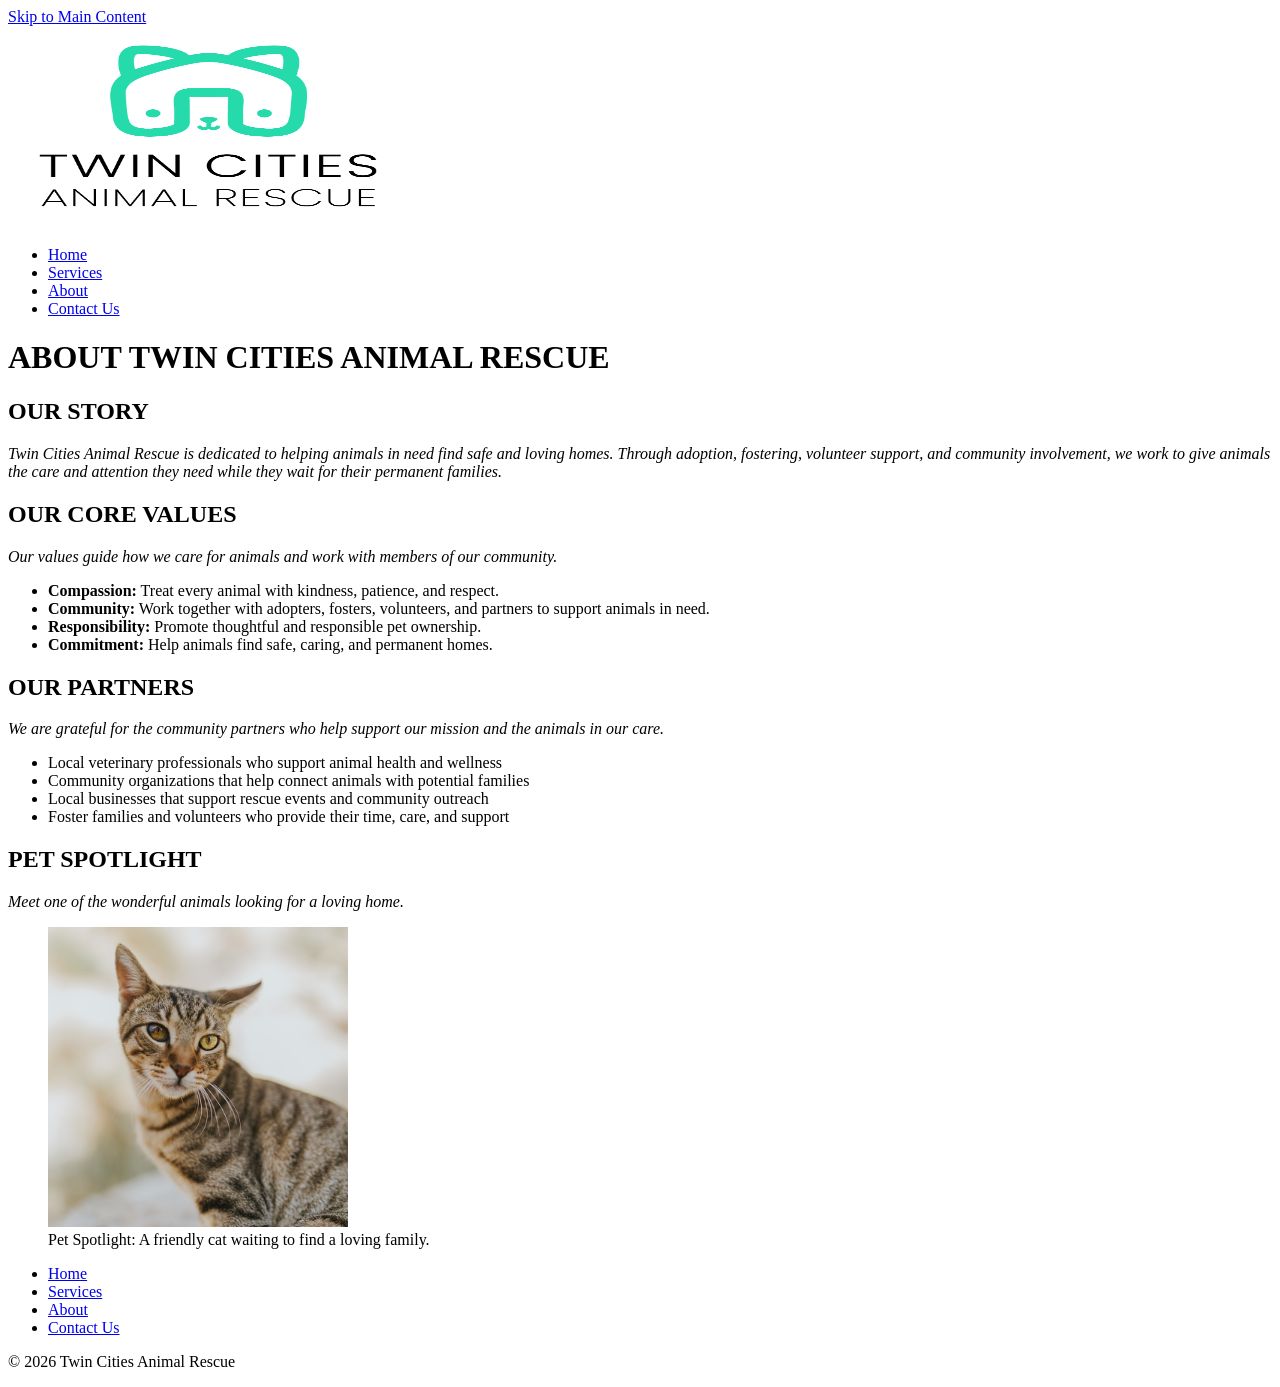
==== about.html @ acf7f06b "Recreate Twin Cities Animal Rescue website" ====
<!DOCTYPE html>
<html lang="en">

<!-- Head Start -->
<head>
    <meta charset="UTF-8">
    <meta name="viewport" content="width=device-width, initial-scale=1.0">
    <title>About | Twin Cities Animal Rescue</title>
</head>

<!-- Body Start -->
<body>
    <a href="#main-content">Skip to Main Content</a>

    <!-- Header Start -->
    <header>
        <img src="images/rescue-logo_c.png"
             alt="Twin Cities Animal Rescue Logo"
             width="400"
             height="200">

        <nav aria-label="Primary Navigation">
            <ul>
                <li><a href="index.html">Home</a></li>
                <li><a href="services.html">Services</a></li>
                <li>
                    <a href="about.html" aria-current="page">About</a>
                </li>
                <li><a href="contact.html">Contact Us</a></li>
            </ul>
        </nav>
    </header>

    <!-- Main Start -->
    <main id="main-content">
        <h1>ABOUT TWIN CITIES ANIMAL RESCUE</h1>

        <!-- Our Story Start -->
        <section>
            <h2>OUR STORY</h2>

            <p>
                <em>
                    Twin Cities Animal Rescue is dedicated to helping
                    animals in need find safe and loving homes. Through
                    adoption, fostering, volunteer support, and community
                    involvement, we work to give animals the care and
                    attention they need while they wait for their permanent
                    families.
                </em>
            </p>
        </section>

        <!-- Our Core Values Start -->
        <section>
            <h2>OUR CORE VALUES</h2>

            <p>
                <em>
                    Our values guide how we care for animals and work with
                    members of our community.
                </em>
            </p>

            <ul>
                <li>
                    <strong>Compassion:</strong>
                    Treat every animal with kindness, patience, and respect.
                </li>
                <li>
                    <strong>Community:</strong>
                    Work together with adopters, fosters, volunteers, and
                    partners to support animals in need.
                </li>
                <li>
                    <strong>Responsibility:</strong>
                    Promote thoughtful and responsible pet ownership.
                </li>
                <li>
                    <strong>Commitment:</strong>
                    Help animals find safe, caring, and permanent homes.
                </li>
            </ul>
        </section>

        <!-- Our Partners Start -->
        <section>
            <h2>OUR PARTNERS</h2>

            <p>
                <em>
                    We are grateful for the community partners who help
                    support our mission and the animals in our care.
                </em>
            </p>

            <ul>
                <li>
                    Local veterinary professionals who support animal
                    health and wellness
                </li>
                <li>
                    Community organizations that help connect animals
                    with potential families
                </li>
                <li>
                    Local businesses that support rescue events and
                    community outreach
                </li>
                <li>
                    Foster families and volunteers who provide their time,
                    care, and support
                </li>
            </ul>
        </section>

        <!-- Pet Spotlight Start -->
        <section>
            <h2>PET SPOTLIGHT</h2>

            <p>
                <em>
                    Meet one of the wonderful animals looking for a loving
                    home.
                </em>
            </p>

            <figure>
                <img src="images/rescue-pet-spotlight_c.png"
                     alt="Tabby cat sitting and looking toward the camera"
                     width="300">

                <figcaption>
                    Pet Spotlight: A friendly cat waiting to find a loving
                    family.
                </figcaption>
            </figure>
        </section>
    </main>

    <!-- Footer Start -->
    <footer>
        <nav aria-label="Footer Navigation">
            <ul>
                <li><a href="index.html">Home</a></li>
                <li><a href="services.html">Services</a></li>
                <li>
                    <a href="about.html" aria-current="page">About</a>
                </li>
                <li><a href="contact.html">Contact Us</a></li>
            </ul>
        </nav>

        <p>&copy; 2026 Twin Cities Animal Rescue</p>
    </footer>
</body>
</html>
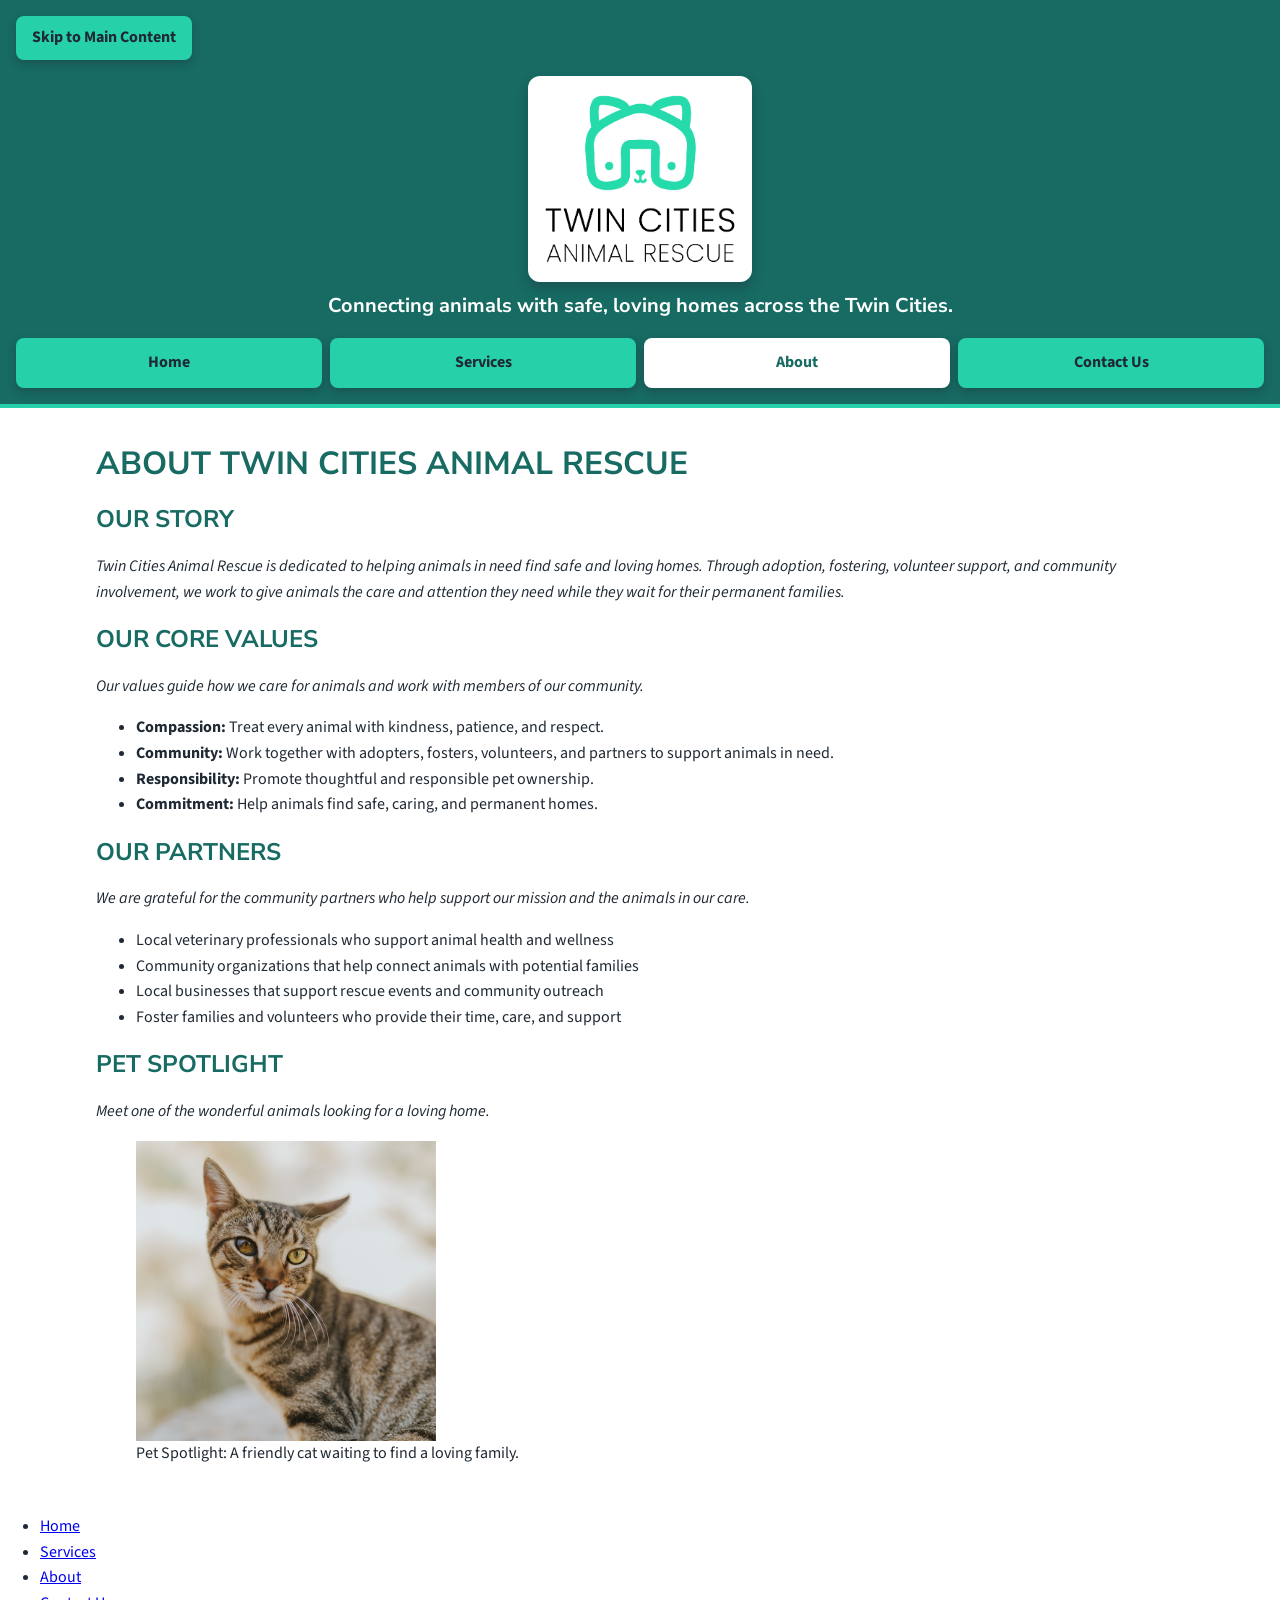
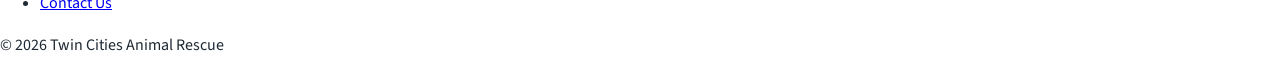
==== commit a13eaa60: "Build responsive accessible site header" ====
--- a/about.html
+++ b/about.html
@@ -1,157 +1,111 @@
 <!DOCTYPE html>
 <html lang="en">
+<!-- Head Start -->
 
-<!-- Head Start -->
 <head>
     <meta charset="UTF-8">
     <meta name="viewport" content="width=device-width, initial-scale=1.0">
-    <title>About | Twin Cities Animal Rescue</title>
+    <title>About - Twin Cities Animal Rescue</title>
+    <link rel="preconnect" href="https://fonts.googleapis.com">
+    <link rel="preconnect" href="https://fonts.gstatic.com" crossorigin>
+    <link
+        href="https://fonts.googleapis.com/css2?family=Nunito+Sans:ital,opsz,wght@0,6..12,200..1000;1,6..12,200..1000&amp;family=Source+Sans+3:ital,wght@0,200..900;1,200..900&amp;display=swap"
+        rel="stylesheet">
+    <link rel="stylesheet" href="styles/style.css">
 </head>
+<!-- Body Start -->
 
-<!-- Body Start -->
 <body>
-    <a href="#main-content">Skip to Main Content</a>
-
     <!-- Header Start -->
     <header>
-        <img src="images/rescue-logo_c.png"
-             alt="Twin Cities Animal Rescue Logo"
-             width="400"
-             height="200">
-
+        <a class="skip-link" href="#main-content">Skip to Main Content</a>
+        <div class="site-banner">
+            <img class="site-logo" src="images/rescue-logo_c.png" alt="Twin Cities Animal Rescue Logo">
+            <p class="site-tagline">Connecting animals with safe, loving homes across the Twin Cities.</p>
+        </div>
         <nav aria-label="Primary Navigation">
             <ul>
-                <li><a href="index.html">Home</a></li>
-                <li><a href="services.html">Services</a></li>
-                <li>
-                    <a href="about.html" aria-current="page">About</a>
-                </li>
-                <li><a href="contact.html">Contact Us</a></li>
+                <li><a href="index.html" title="Go to the Home Page">Home</a></li>
+                <li><a href="services.html" title="Go to the Services Page">Services</a></li>
+                <li><a href="about.html" title="Go to the About Page" aria-current="page">About</a></li>
+                <li><a href="contact.html" title="Go to the Contact Us Page">Contact Us</a></li>
             </ul>
         </nav>
     </header>
-
     <!-- Main Start -->
     <main id="main-content">
         <h1>ABOUT TWIN CITIES ANIMAL RESCUE</h1>
-
         <!-- Our Story Start -->
         <section>
             <h2>OUR STORY</h2>
-
-            <p>
-                <em>
+            <p><em>
                     Twin Cities Animal Rescue is dedicated to helping
                     animals in need find safe and loving homes. Through
                     adoption, fostering, volunteer support, and community
                     involvement, we work to give animals the care and
                     attention they need while they wait for their permanent
-                    families.
-                </em>
-            </p>
+                    families.</em></p>
         </section>
-
         <!-- Our Core Values Start -->
         <section>
             <h2>OUR CORE VALUES</h2>
-
-            <p>
-                <em>
+            <p><em>
                     Our values guide how we care for animals and work with
                     members of our community.
-                </em>
-            </p>
-
+                </em></p>
             <ul>
-                <li>
-                    <strong>Compassion:</strong>
-                    Treat every animal with kindness, patience, and respect.
-                </li>
-                <li>
-                    <strong>Community:</strong>
+                <li><strong>Compassion:</strong>
+                    Treat every animal with kindness, patience, and respect.</li>
+                <li><strong>Community:</strong>
                     Work together with adopters, fosters, volunteers, and
-                    partners to support animals in need.
-                </li>
-                <li>
-                    <strong>Responsibility:</strong>
-                    Promote thoughtful and responsible pet ownership.
-                </li>
-                <li>
-                    <strong>Commitment:</strong>
-                    Help animals find safe, caring, and permanent homes.
-                </li>
+                    partners to support animals in need.</li>
+                <li><strong>Responsibility:</strong>
+                    Promote thoughtful and responsible pet ownership.</li>
+                <li><strong>Commitment:</strong>
+                    Help animals find safe, caring, and permanent homes.</li>
             </ul>
         </section>
-
         <!-- Our Partners Start -->
         <section>
             <h2>OUR PARTNERS</h2>
-
-            <p>
-                <em>
+            <p><em>
                     We are grateful for the community partners who help
-                    support our mission and the animals in our care.
-                </em>
-            </p>
-
+                    support our mission and the animals in our care.</em></p>
             <ul>
-                <li>
-                    Local veterinary professionals who support animal
-                    health and wellness
-                </li>
-                <li>
-                    Community organizations that help connect animals
-                    with potential families
-                </li>
-                <li>
-                    Local businesses that support rescue events and
-                    community outreach
-                </li>
-                <li>
-                    Foster families and volunteers who provide their time,
-                    care, and support
-                </li>
+                <li>Local veterinary professionals who support animal
+                    health and wellness</li>
+                <li>Community organizations that help connect animals
+                    with potential families</li>
+                <li>Local businesses that support rescue events and
+                    community outreach</li>
+                <li>Foster families and volunteers who provide their time,
+                    care, and support</li>
             </ul>
         </section>
-
         <!-- Pet Spotlight Start -->
         <section>
             <h2>PET SPOTLIGHT</h2>
-
-            <p>
-                <em>
-                    Meet one of the wonderful animals looking for a loving
-                    home.
-                </em>
-            </p>
-
+            <p><em>Meet one of the wonderful animals looking for a loving home.</em></p>
             <figure>
-                <img src="images/rescue-pet-spotlight_c.png"
-                     alt="Tabby cat sitting and looking toward the camera"
-                     width="300">
-
+                <img src="images/rescue-pet-spotlight_c.png" alt="Tabby cat sitting and looking toward the camera"
+                    width="300">
                 <figcaption>
-                    Pet Spotlight: A friendly cat waiting to find a loving
-                    family.
+                    Pet Spotlight: A friendly cat waiting to find a loving family.
                 </figcaption>
             </figure>
         </section>
     </main>
-
     <!-- Footer Start -->
     <footer>
         <nav aria-label="Footer Navigation">
             <ul>
                 <li><a href="index.html">Home</a></li>
                 <li><a href="services.html">Services</a></li>
-                <li>
-                    <a href="about.html" aria-current="page">About</a>
-                </li>
+                <li><a href="about.html" aria-current="page">About</a></li>
                 <li><a href="contact.html">Contact Us</a></li>
             </ul>
         </nav>
-
         <p>&copy; 2026 Twin Cities Animal Rescue</p>
     </footer>
 </body>
-</html>+</html>
--- a/styles/style.css
+++ b/styles/style.css
@@ -0,0 +1,221 @@
+:root {
+    --color-primary: #176b63;
+    --color-accent: #26d1aa;
+    --color-background: #ffffff;
+    --color-text: #1f2933;
+    --font-size-small: 0.875rem;
+    --font-size-base: 1rem;
+    --font-size-medium: 1.25rem;
+    --font-size-large: 1.5rem;
+    --font-size-xlarge: 2rem;
+    --space-small: 0.5rem;
+    --space-medium: 1rem;
+    --space-large: 2rem;
+    --space-xlarge: 3rem;
+    --content-width: 70rem;
+    --touch-target-size: 2.75rem;
+}
+
+html {
+    font-size: 100%;
+}
+
+*,
+*::before,
+*::after {
+    box-sizing: border-box;
+}
+
+body {
+    font-size: var(--font-size-base);
+    margin: 0;
+    background-color: var(--color-background);
+    color: var(--color-text);
+    font-family: "Source Sans 3", sans-serif;
+    line-height: 1.6;
+}
+
+h1,
+h2,
+h3 {
+    font-family: "Nunito Sans", "Source Sans 3", sans-serif;
+    color: var(--color-primary);
+    line-height: 1.2;
+}
+
+h1 {
+    font-size: var(--font-size-xlarge);
+}
+
+h2 {
+    font-size: var(--font-size-large);
+}
+
+h3 {
+    font-size: var(--font-size-medium);
+}
+
+img,
+video {
+    max-width: 100%;
+    height: auto;
+    display: block;
+}
+
+audio {
+    max-width: 100%;
+}
+
+.site-logo {
+    width: 14rem;
+    border-radius: 0.75rem;
+    box-shadow: 0 0.375rem 0.75rem rgba(31, 41, 51, 0.35);
+}
+
+.site-banner {
+    width: 100%;
+    display: flex;
+    flex-direction: column;
+    align-items: center;
+    gap: var(--space-small);
+    text-align: center;
+}
+
+.site-tagline {
+    max-width: 40rem;
+    margin: 0;
+    color: var(--color-background);
+    font-family: "Nunito Sans", "Source Sans 3", sans-serif;
+    font-size: var(--font-size-medium);
+    font-weight: 700;
+}
+
+main {
+    max-width: var(--content-width);
+    margin: 0 auto;
+    padding: var(--space-medium);
+}
+
+header {
+    display: flex;
+    flex-direction: column;
+    align-items: center;
+    gap: var(--space-medium);
+    padding: var(--space-medium);
+    border-bottom: 0.25rem solid var(--color-accent);
+    background-color: var(--color-primary);
+}
+
+header nav {
+    width: 100%;
+}
+
+header nav ul {
+    display: flex;
+    flex-direction: row;
+    flex-wrap: wrap;
+    justify-content: center;
+    gap: var(--space-small);
+    list-style: none;
+    margin: 0;
+    padding: 0;
+}
+
+header nav li {
+    flex: 1 1 8rem;
+}
+
+header nav a {
+    display: flex;
+    min-width: var(--touch-target-size);
+    min-height: var(--touch-target-size);
+    align-items: center;
+    justify-content: center;
+    padding: 0.75rem var(--space-medium);
+    background-color: var(--color-accent);
+    color: var(--color-text);
+    text-decoration: none;
+    font-weight: 700;
+    border-radius: 0.5rem;
+    cursor: pointer;
+    box-shadow: 0 0.25rem 0.5rem rgba(31, 41, 51, 0.35);
+    transition: transform 150ms ease, box-shadow 150ms ease;
+}
+
+header nav a[aria-current="page"] {
+    background-color: var(--color-background);
+    color: var(--color-primary);
+}
+
+header nav a:hover,
+header nav a:focus-visible {
+    background-color: var(--color-background);
+    color: var(--color-primary);
+    transform: translateY(-0.125rem);
+    box-shadow: 0 0.375rem 0.75rem rgba(31, 41, 51, 0.35);
+}
+
+header nav a:focus-visible {
+    outline: 0.1875rem solid var(--color-background);
+    outline-offset: 0.125rem;
+}
+
+header nav a:active {
+    transform: translateY(0.125rem);
+    box-shadow: 0 0.125rem 0.25rem rgba(31, 41, 51, 0.35);
+}
+
+.skip-link {
+    align-self: flex-start;
+    display: flex;
+    align-items: center;
+    justify-content: center;
+    min-height: var(--touch-target-size);
+    padding: var(--space-small) var(--space-medium);
+    background-color: var(--color-accent);
+    color: var(--color-text);
+    font-weight: 700;
+    text-decoration: none;
+    border-radius: 0.5rem;
+    cursor: pointer;
+    box-shadow: 0 0.25rem 0.5rem rgba(31, 41, 51, 0.35);
+    transition: transform 150ms ease, box-shadow 150ms ease,
+        background-color 150ms ease, color 150ms ease;
+}
+
+.skip-link:hover,
+.skip-link:focus-visible {
+    background-color: var(--color-background);
+    color: var(--color-primary);
+    transform: translateY(-0.125rem);
+    box-shadow: 0 0.375rem 0.75rem rgba(31, 41, 51, 0.35);
+}
+
+.skip-link:focus-visible {
+    outline: 0.25rem solid var(--color-background);
+    outline-offset: 0.25rem;
+    text-decoration: underline;
+    text-decoration-thickness: 0.125rem;
+    text-underline-offset: 0.2rem;
+}
+
+.skip-link:active {
+    transform: translateY(0.125rem);
+    box-shadow: 0 0.125rem 0.25rem rgba(31, 41, 51, 0.35);
+}
+
+@media (prefers-reduced-motion: reduce) {
+    header nav a,
+    .skip-link {
+        transition: none;
+    }
+
+    header nav a:hover,
+    header nav a:focus-visible,
+    header nav a:active,
+    .skip-link:hover,
+    .skip-link:focus-visible,
+    .skip-link:active {
+        transform: none;
+    }
+}
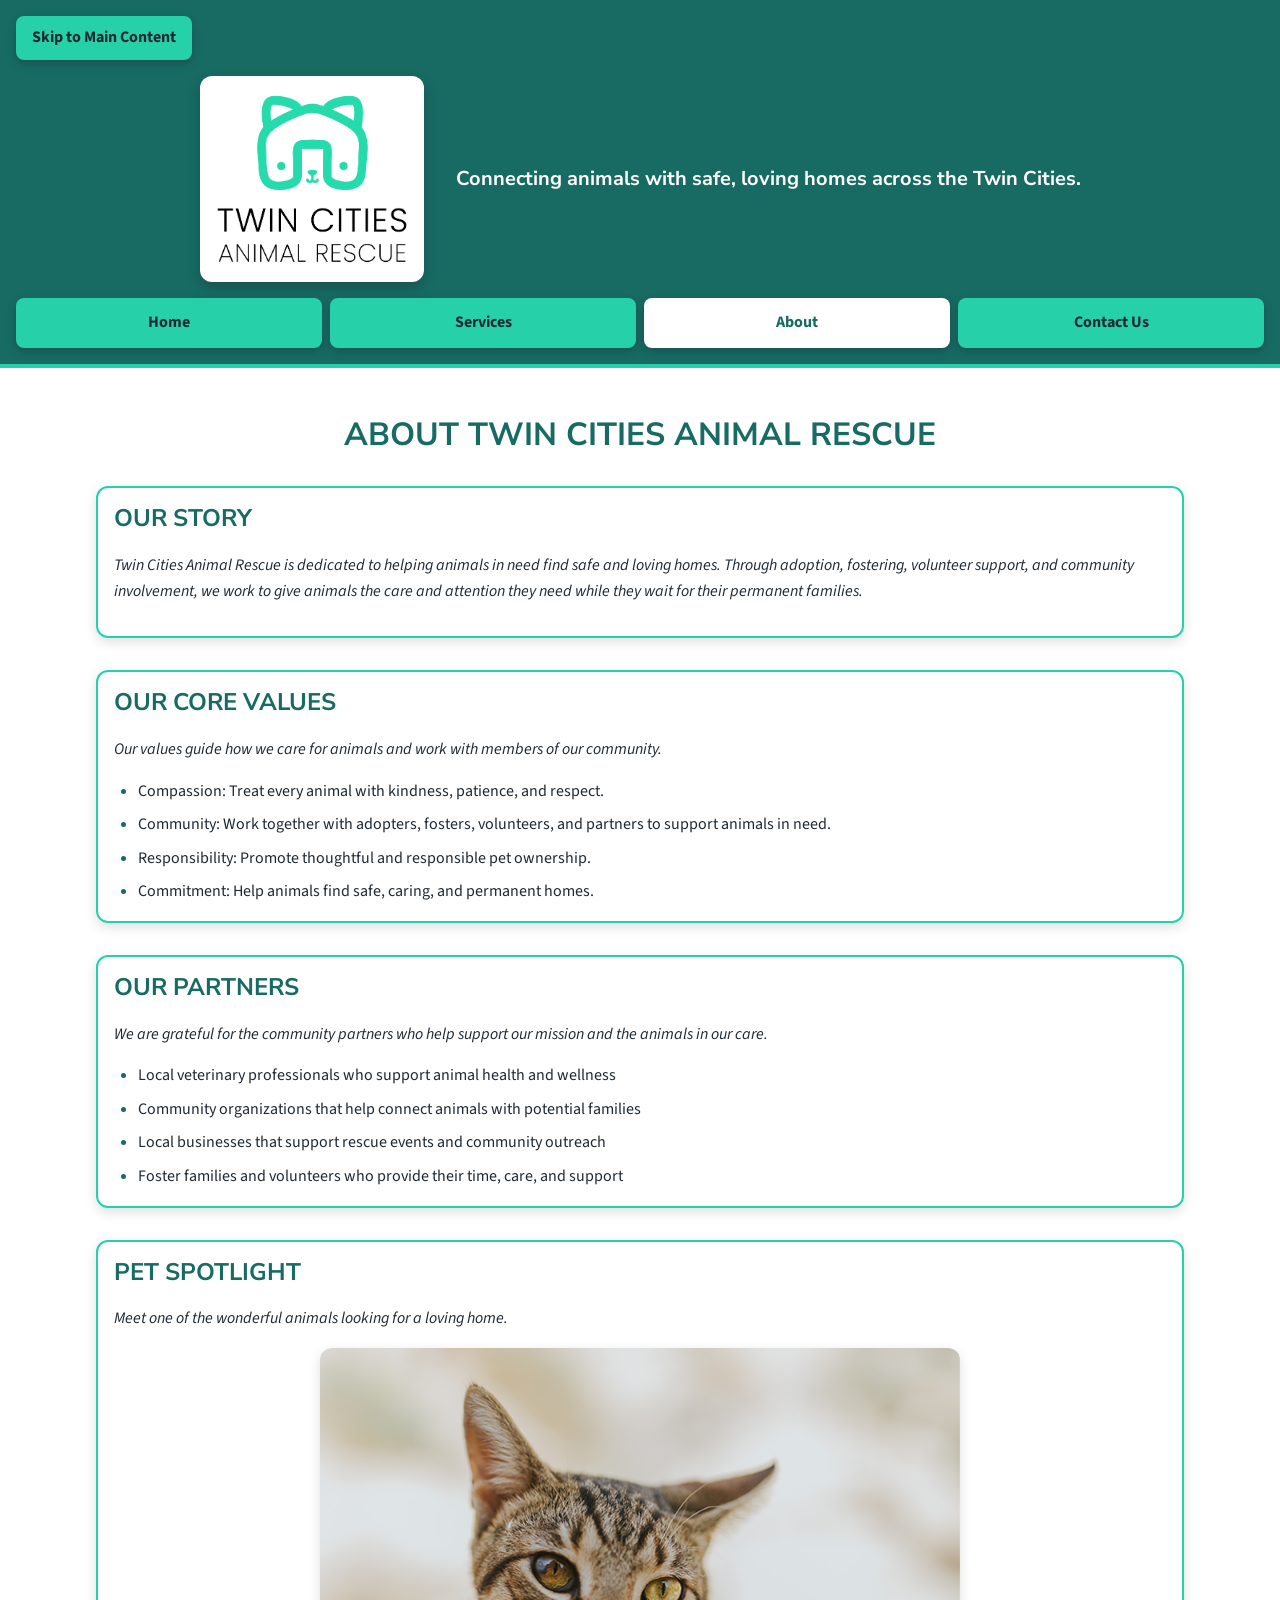
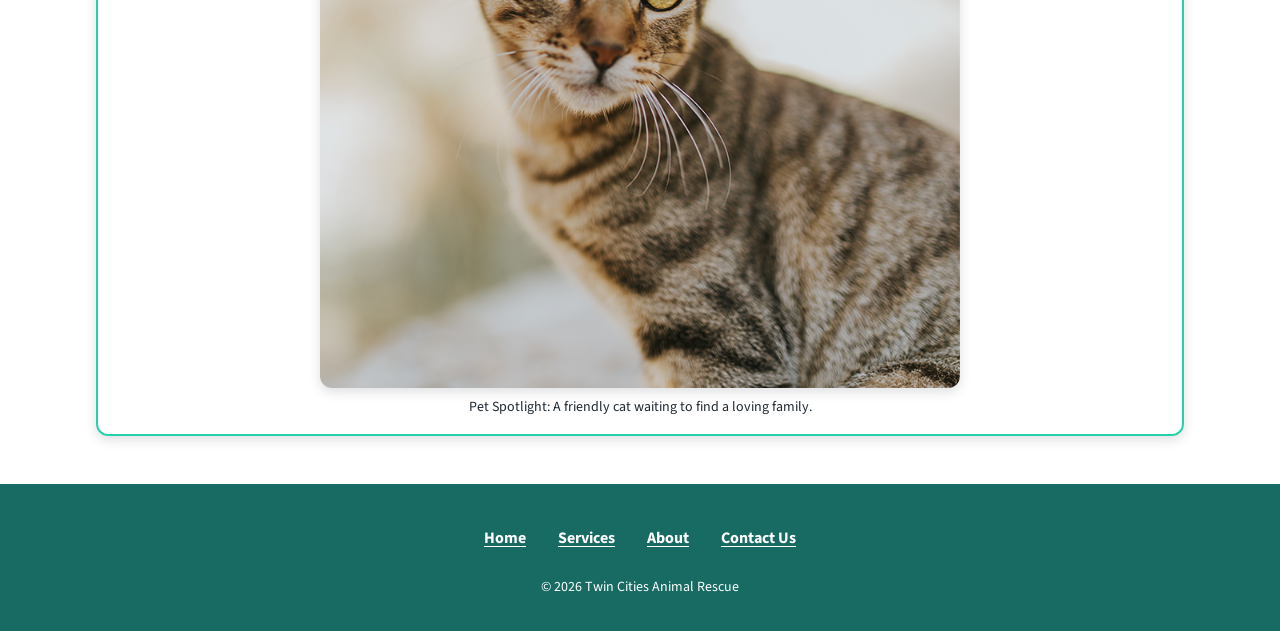
==== commit a69671bf: "Style responsive content and accessible form" ====
--- a/about.html
+++ b/about.html
@@ -38,39 +38,39 @@
         <!-- Our Story Start -->
         <section>
             <h2>OUR STORY</h2>
-            <p><em>
+            <p class="section-intro">
                     Twin Cities Animal Rescue is dedicated to helping
                     animals in need find safe and loving homes. Through
                     adoption, fostering, volunteer support, and community
                     involvement, we work to give animals the care and
                     attention they need while they wait for their permanent
-                    families.</em></p>
+                    families.</p>
         </section>
         <!-- Our Core Values Start -->
         <section>
             <h2>OUR CORE VALUES</h2>
-            <p><em>
+            <p class="section-intro">
                     Our values guide how we care for animals and work with
                     members of our community.
-                </em></p>
+                </p>
             <ul>
-                <li><strong>Compassion:</strong>
+                <li>Compassion:
                     Treat every animal with kindness, patience, and respect.</li>
-                <li><strong>Community:</strong>
+                <li>Community:
                     Work together with adopters, fosters, volunteers, and
                     partners to support animals in need.</li>
-                <li><strong>Responsibility:</strong>
+                <li>Responsibility:
                     Promote thoughtful and responsible pet ownership.</li>
-                <li><strong>Commitment:</strong>
+                <li>Commitment:
                     Help animals find safe, caring, and permanent homes.</li>
             </ul>
         </section>
         <!-- Our Partners Start -->
         <section>
             <h2>OUR PARTNERS</h2>
-            <p><em>
+            <p class="section-intro">
                     We are grateful for the community partners who help
-                    support our mission and the animals in our care.</em></p>
+                    support our mission and the animals in our care.</p>
             <ul>
                 <li>Local veterinary professionals who support animal
                     health and wellness</li>
@@ -85,7 +85,7 @@
         <!-- Pet Spotlight Start -->
         <section>
             <h2>PET SPOTLIGHT</h2>
-            <p><em>Meet one of the wonderful animals looking for a loving home.</em></p>
+            <p class="section-intro">Meet one of the wonderful animals looking for a loving home.</p>
             <figure>
                 <img src="images/rescue-pet-spotlight_c.png" alt="Tabby cat sitting and looking toward the camera"
                     width="300">
--- a/styles/style.css
+++ b/styles/style.css
@@ -27,6 +27,10 @@
 }
 
 body {
+    min-height: 100vh;
+    min-height: 100dvh;
+    display: flex;
+    flex-direction: column;
     font-size: var(--font-size-base);
     margin: 0;
     background-color: var(--color-background);
@@ -91,6 +95,8 @@
 }
 
 main {
+    flex: 1;
+    width: 100%;
     max-width: var(--content-width);
     margin: 0 auto;
     padding: var(--space-medium);
@@ -204,9 +210,280 @@
     box-shadow: 0 0.125rem 0.25rem rgba(31, 41, 51, 0.35);
 }
 
+section {
+    margin-block: var(--space-large);
+    padding: var(--space-medium);
+    border: 0.125rem solid var(--color-accent);
+    border-radius: 0.75rem;
+    box-shadow: 0 0.25rem 0.75rem rgba(31, 41, 51, 0.15);
+}
+
+section h2 {
+    margin-block-start: 0;
+}
+
+.section-intro {
+    font-style: italic;
+}
+
+main > h1 {
+    text-align: center;
+    margin-block: var(--space-large);
+}
+
+
+footer {
+    padding: var(--space-large) var(--space-medium);
+    background-color: var(--color-primary);
+    color: var(--color-background);
+    text-align: center;
+}
+
+footer nav ul {
+    display: flex;
+    flex-wrap: wrap;
+    justify-content: center;
+    gap: var(--space-small) var(--space-medium);
+    margin: 0;
+    padding: 0;
+    list-style: none;
+}
+
+footer nav a {
+    display: inline-flex;
+    align-items: center;
+    justify-content: center;
+    min-height: var(--touch-target-size);
+    padding: var(--space-small);
+    color: var(--color-background);
+    font-weight: 700;
+    text-underline-offset: 0.2rem;
+    border-radius: 0.25rem;
+}
+
+footer nav a:hover,
+footer nav a:focus-visible {
+    background-color: var(--color-background);
+    color: var(--color-primary);
+    text-decoration-thickness: 0.125rem;
+}
+
+footer nav a:focus-visible {
+    outline: 0.1875rem solid var(--color-accent);
+    outline-offset: 0.125rem;
+}
+
+footer nav a:active {
+    background-color: var(--color-accent);
+    color: var(--color-text);
+}
+
+footer p {
+    margin-block: var(--space-medium) 0;
+    font-size: var(--font-size-small);
+}
+
+.action-link,
+form button {
+    display: inline-flex;
+    justify-content: center;
+    align-items: center;
+    min-height: var(--touch-target-size);
+    padding: var(--space-small) var(--space-medium);
+    background-color: var(--color-primary);
+    color: var(--color-background);
+    text-decoration: none;
+    border: 0.125rem solid var(--color-primary);
+    border-radius: 0.5rem;
+    font-weight: 700;
+    box-shadow: 0 0.25rem 0.75rem rgba(31, 41, 51, 0.15);
+    cursor: pointer;
+    transition: transform 150ms ease, box-shadow 150ms ease,
+        background-color 150ms ease, color 150ms ease;
+}
+
+.action-link:hover,
+.action-link:focus-visible,
+form button:hover,
+form button:focus-visible {
+    background-color: var(--color-background);
+    color: var(--color-primary);
+    transform: translateY(-0.125rem);
+    box-shadow: 0 0.375rem 0.75rem rgba(31, 41, 51, 0.35);
+}
+
+.action-link:focus-visible,
+form button:focus-visible {
+    outline: 0.1875rem solid var(--color-primary);
+    outline-offset: 0.125rem;
+}
+
+.action-link:active,
+form button:active {
+    background-color: var(--color-accent);
+    color: var(--color-text);
+    transform: translateY(0.125rem);
+    box-shadow: 0 0.125rem 0.25rem rgba(31, 41, 51, 0.35);
+}
+
+main img {
+    width: 100%;
+    max-width: 40rem;
+    margin-inline: auto;
+    border-radius: 0.75rem;
+    box-shadow: 0 0.25rem 0.75rem rgba(31, 41, 51, 0.15);
+}
+
+@media (min-width: 48rem) {
+    .site-banner {
+        flex-direction: row;
+        justify-content: center;
+        gap: var(--space-large);
+        text-align: left;
+
+        main {
+            padding: var(--space-large);
+        }
+
+        section {
+            padding: var(--space-large);
+        }
+    }
+}
+
+figure {
+    margin: 0;
+}
+
+figcaption {
+    max-width: 40rem;
+    margin: var(--space-small) auto 0;
+    font-size: var(--font-size-small);
+    text-align: center;
+}
+
+main video,
+main audio {
+    width: 100%;
+    margin-inline: auto;
+}
+
+main video {
+    max-width: 50rem;
+    border-radius: 0.75rem;
+    box-shadow: 0 0.25rem 0.75rem rgba(31, 41, 51, 0.15);
+}
+
+main audio {
+    display: block;
+    max-width: 40rem;
+}
+
+section ul {
+    margin-block: var(--space-medium) 0;
+    padding-inline-start: 1.5rem;
+}
+
+section li + li {
+    margin-block-start: var(--space-small);
+}
+
+section li::marker {
+    color: var(--color-primary);
+    font-weight: 700;
+}
+
+fieldset {
+    margin: 0;
+    padding: var(--space-medium);
+    border: 0.125rem solid var(--color-accent);
+    border-radius: 0.75rem;
+}
+
+legend {
+    padding-inline: var(--space-small);
+    color: var(--color-primary);
+    font-family: "Nunito Sans", "Source Sans 3", sans-serif;
+    font-weight: 700;
+}
+
+form label {
+    font-weight: 700;
+}
+
+form input,
+form textarea,
+form button {
+    font: inherit;
+}
+
+form input:not([type="radio"]):not([type="checkbox"]),
+form textarea {
+    display: block;
+    width: 100%;
+    min-height: var(--touch-target-size);
+    margin-block: var(--space-small) var(--space-medium);
+    padding: var(--space-small) var(--space-medium);
+    border: 0.125rem solid var(--color-primary);
+    border-radius: 0.5rem;
+    background-color: var(--color-background);
+    color: var(--color-text);
+}
+
+form input:not([type="radio"]):not([type="checkbox"]):focus-visible,
+form textarea:focus-visible {
+    outline: 0.1875rem solid var(--color-primary);
+    outline-offset: 0.125rem;
+}
+
+fieldset + fieldset {
+    margin-block-start: var(--space-large);
+}
+
+form textarea {
+    resize: vertical;
+}
+
+form input[type="radio"],
+form input[type="checkbox"] {
+    inline-size: 1.25rem;
+    block-size: 1.25rem;
+    margin-inline: var(--space-small) 0.25rem;
+    accent-color: var(--color-primary);
+    vertical-align: middle;
+    cursor: pointer;
+}
+
+form input[type="radio"] + label,
+form input[type="checkbox"] + label {
+    display: inline-flex;
+    align-items: center;
+    min-height: var(--touch-target-size);
+    margin-inline-end: var(--space-medium);
+    cursor: pointer;
+}
+
+form input[type="radio"]:focus-visible,
+form input[type="checkbox"]:focus-visible {
+    outline: 0.1875rem solid var(--color-primary);
+    outline-offset: 0.125rem;
+}
+
+fieldset h3 {
+    margin-block: var(--space-large) var(--space-small);
+}
+
+form button {
+    display: flex;
+    margin: var(--space-large) auto 0;
+}
+
 @media (prefers-reduced-motion: reduce) {
+
     header nav a,
-    .skip-link {
+    .skip-link,
+    .action-link,
+    form button {
         transition: none;
     }
 
@@ -215,7 +492,13 @@
     header nav a:active,
     .skip-link:hover,
     .skip-link:focus-visible,
-    .skip-link:active {
+    .skip-link:active,
+    .action-link:hover,
+    .action-link:focus-visible,
+    .action-link:active,
+    form button:hover,
+    form button:focus-visible,
+    form button:active {
         transform: none;
     }
 }
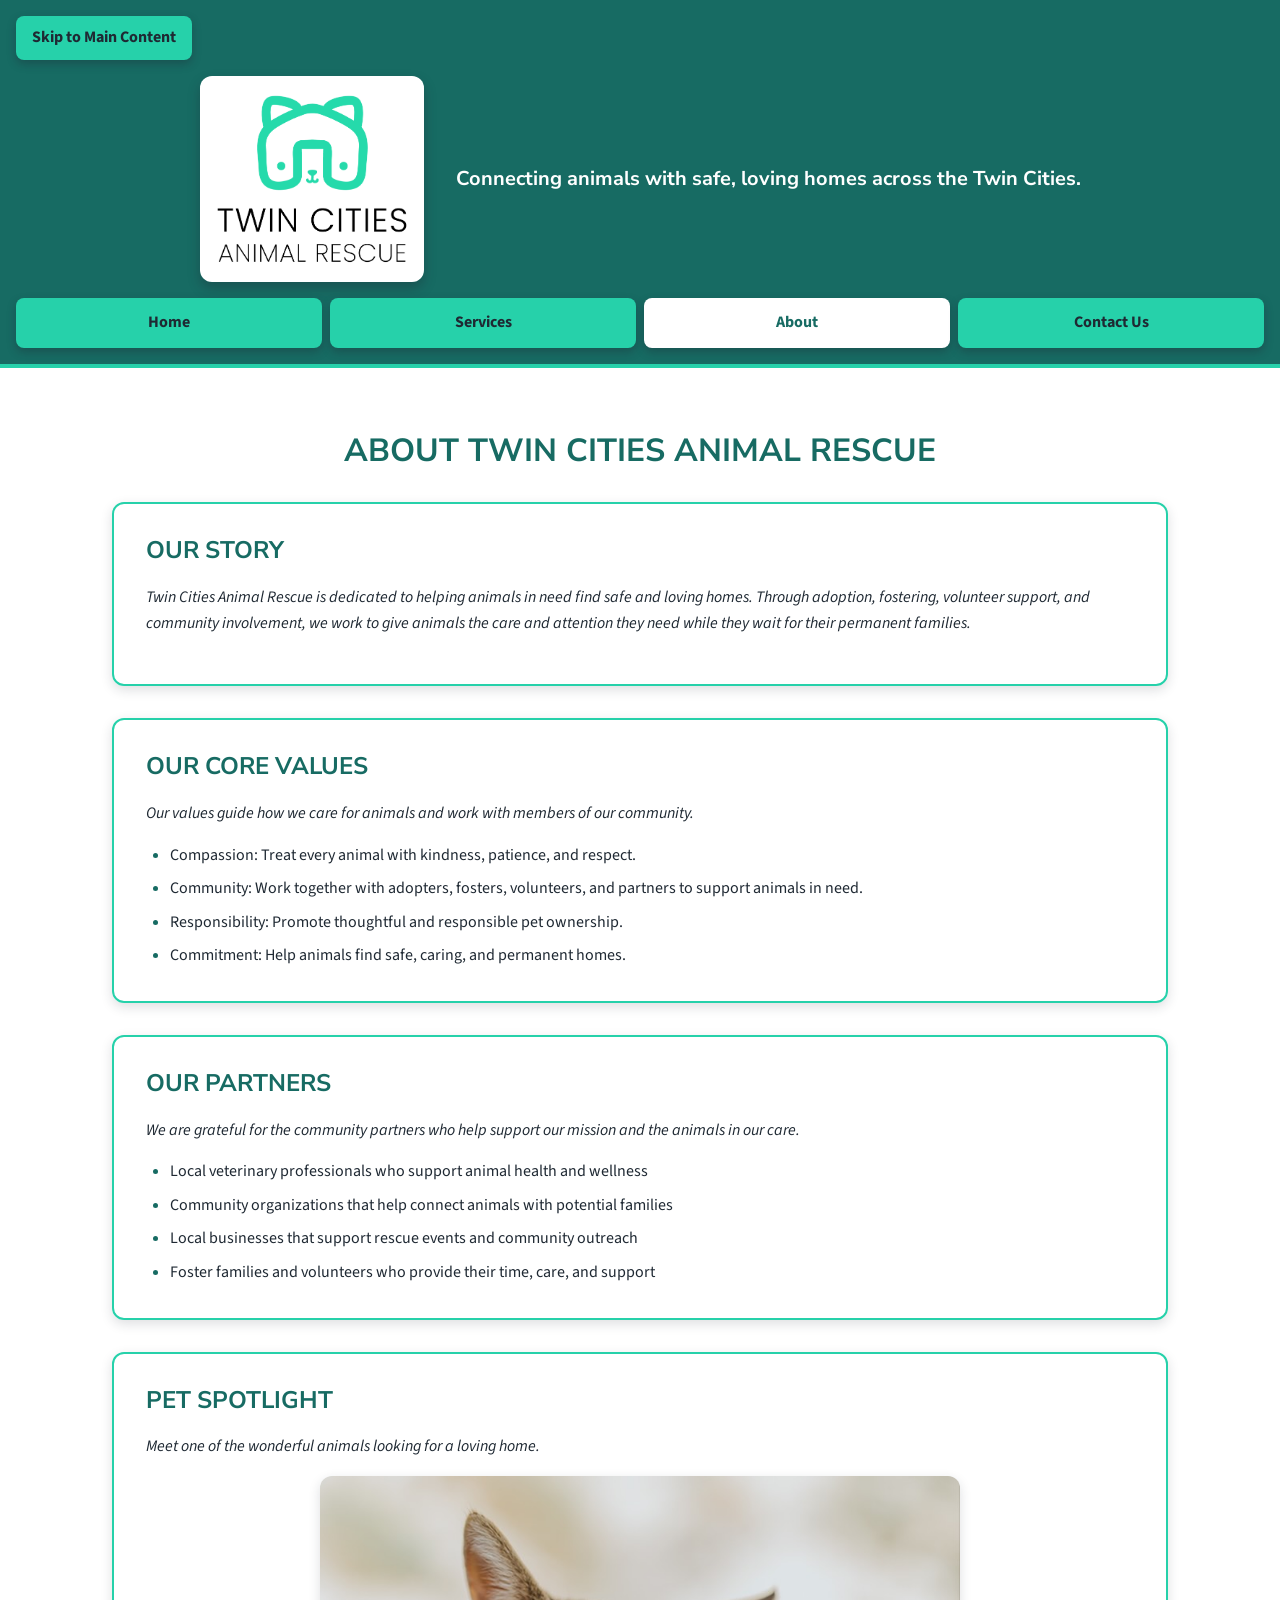
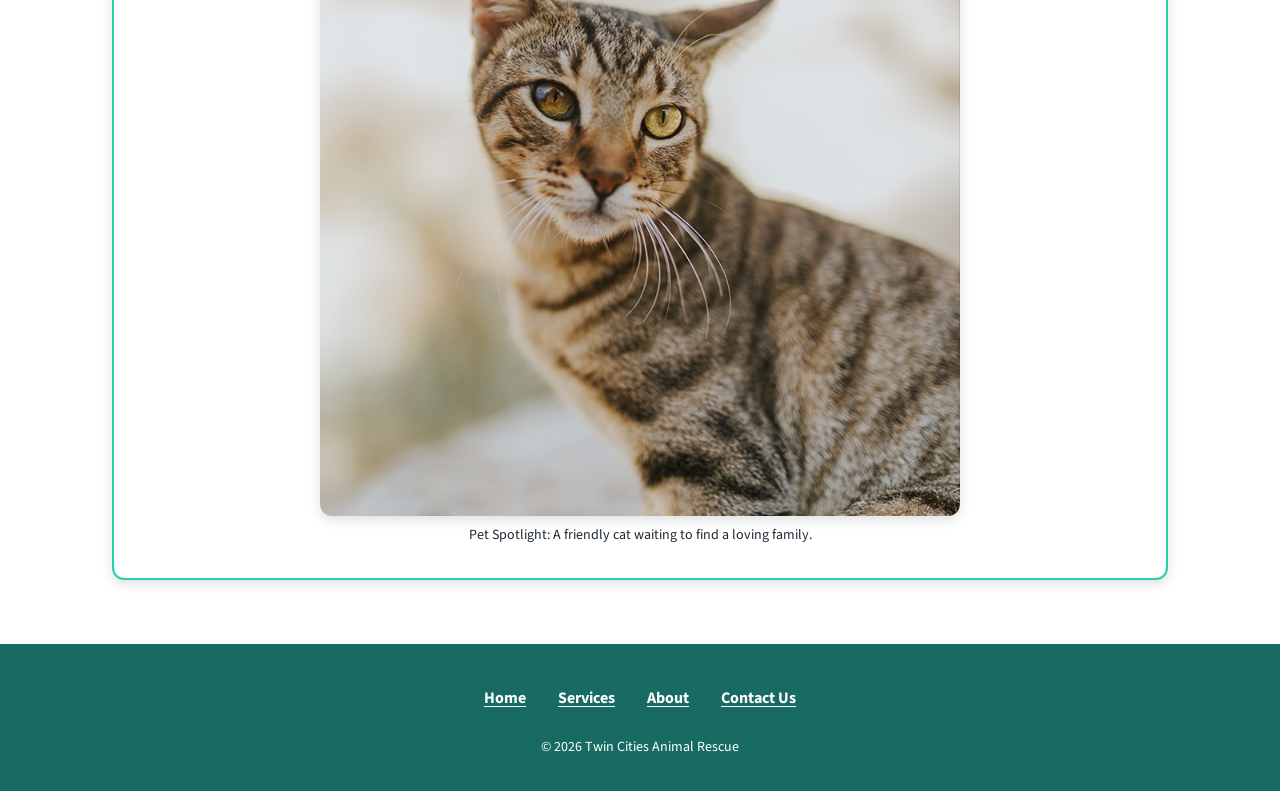
==== commit c5c2143c: "Improve site performance, SEO, form accessibility, and documentation" ====
--- a/about.html
+++ b/about.html
@@ -6,6 +6,7 @@
     <meta charset="UTF-8">
     <meta name="viewport" content="width=device-width, initial-scale=1.0">
     <title>About - Twin Cities Animal Rescue</title>
+    <meta name="description" content="Learn about Twin Cities Animal Rescue and our mission to connect animals with safe, loving homes through adoption, fostering, and community support.">
     <link rel="preconnect" href="https://fonts.googleapis.com">
     <link rel="preconnect" href="https://fonts.gstatic.com" crossorigin>
     <link
@@ -20,7 +21,7 @@
     <header>
         <a class="skip-link" href="#main-content">Skip to Main Content</a>
         <div class="site-banner">
-            <img class="site-logo" src="images/rescue-logo_c.png" alt="Twin Cities Animal Rescue Logo">
+            <img class="site-logo" src="images/rescue-logo_c.png" alt="Twin Cities Animal Rescue Logo" width="1238" height="1141" fetchpriority="high">
             <p class="site-tagline">Connecting animals with safe, loving homes across the Twin Cities.</p>
         </div>
         <nav aria-label="Primary Navigation">
@@ -87,8 +88,8 @@
             <h2>PET SPOTLIGHT</h2>
             <p class="section-intro">Meet one of the wonderful animals looking for a loving home.</p>
             <figure>
-                <img src="images/rescue-pet-spotlight_c.png" alt="Tabby cat sitting and looking toward the camera"
-                    width="300">
+                <img src="images/rescue-pet-spotlight_c.jpg" alt="Tabby cat sitting and looking toward the camera"
+                    width="800" height="800">
                 <figcaption>
                     Pet Spotlight: A friendly cat waiting to find a loving family.
                 </figcaption>
--- a/styles/style.css
+++ b/styles/style.css
@@ -283,6 +283,21 @@
     font-size: var(--font-size-small);
 }
 
+.help-options {
+    display: flex;
+    flex-wrap: wrap;
+    gap: var(--space-medium);
+}
+
+.help-card {
+    flex: 1 1 14rem;
+    padding: var(--space-medium);
+    background-color: var(--color-background);
+    border: 0.125rem solid var(--color-accent);
+    border-radius: 0.75rem;
+    box-shadow: 0 0.25rem 0.75rem rgba(31, 41, 51, 0.15);
+}
+
 .action-link,
 form button {
     display: inline-flex;
@@ -340,14 +355,14 @@
         justify-content: center;
         gap: var(--space-large);
         text-align: left;
-
-        main {
-            padding: var(--space-large);
-        }
-
-        section {
-            padding: var(--space-large);
-        }
+    }
+
+    main {
+        padding: var(--space-large);
+    }
+
+    section {
+        padding: var(--space-large);
     }
 }
 
@@ -502,3 +517,49 @@
         transform: none;
     }
 }
+
+
+/* Show validation errors after a field has been checked. */
+#contact-form [aria-invalid="true"] {
+    border-color: #b42318;
+    outline: 0.125rem solid #b42318;
+    outline-offset: 0.125rem;
+}
+
+#contact-form [aria-invalid="true"]:focus-visible {
+    outline-width: 0.1875rem;
+    outline-offset: 0.25rem;
+}
+
+#contact-form .field-error {
+    color: #b42318;
+    font-weight: 700;
+    margin-block: 0 var(--space-medium);
+}
+
+#contact-form .field-error:empty {
+    display: none;
+}
+
+
+#form-status:not(:empty) {
+    padding: var(--space-medium);
+    border: 0.125rem solid var(--color-primary);
+    border-radius: 0.5rem;
+    background-color: #edf8f3;
+    color: var(--color-primary);
+    font-weight: 700;
+}
+
+
+/* Keep each choice beside its label when the form wraps on small screens. */
+#contact-form .choice-option {
+    display: inline-flex;
+    align-items: center;
+    max-width: 100%;
+    vertical-align: middle;
+}
+
+#contact-form .choice-option input {
+    flex-shrink: 0;
+}
